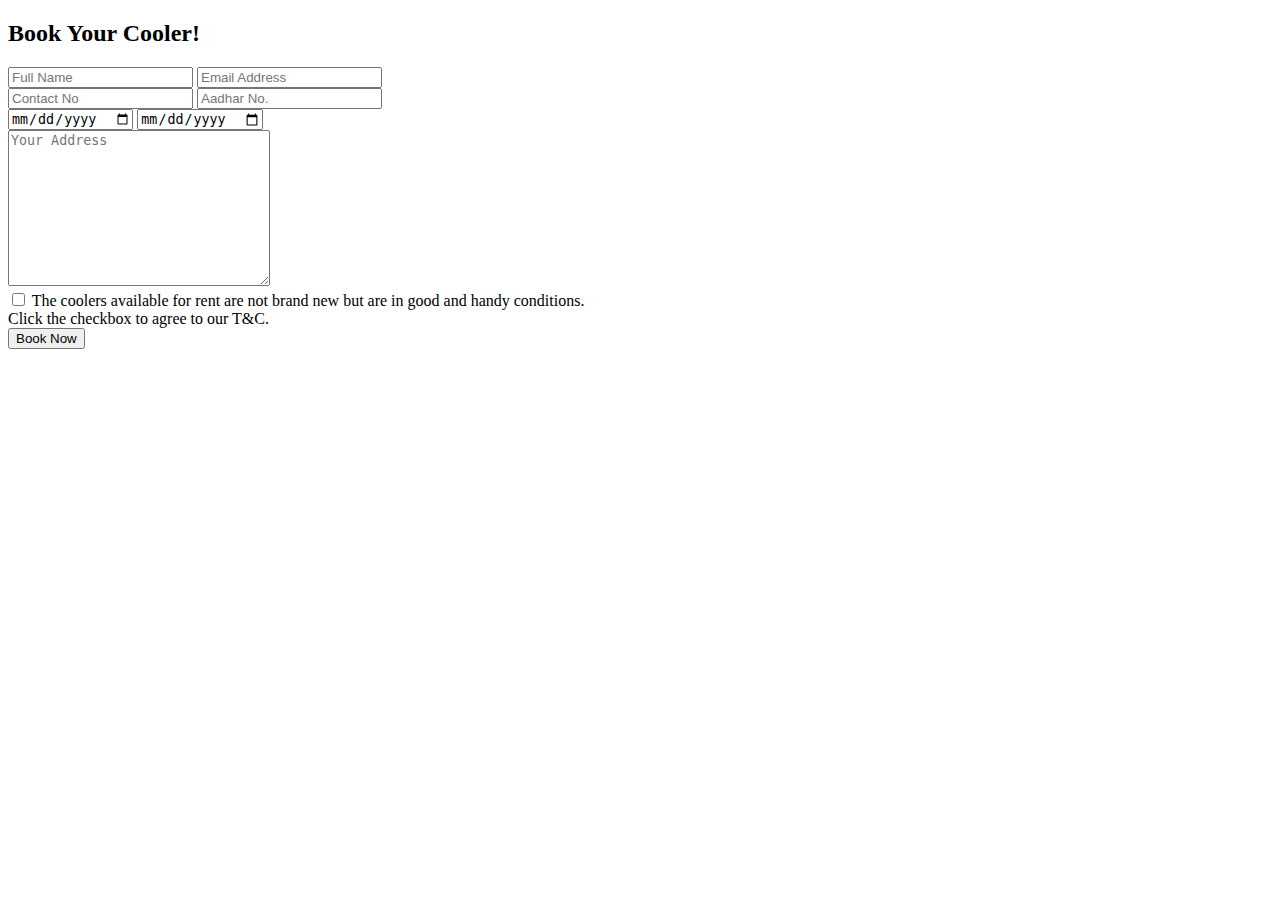
==== bookRental.html @ 2458df7a "Add files via upload" ====
<!-- <!DOCTYPE html>
<html lang="en">

<head>
    <meta charset="UTF-8">
    <meta http-equiv="X-UA-Compatible" content="IE=edge">
    <meta name="viewport" content="width=device-width, initial-scale=1.0">
   
     
    <link rel="stylesheet" href="https://cdn.jsdelivr.net/npm/swiper@9/swiper-bundle.min.css" />

  
    <link href='https://unpkg.com/boxicons@2.1.4/css/boxicons.min.css' rel='stylesheet'>

      
    <link rel="stylesheet" href="bookrental.css">
</head>

<body>
    <div>     
         
        <section class="book-rental" id="book-rental">
            <h2 class="heading">Book Your <span>Rental!</span></h2>
            
            <form method="post" name="google-sheet">
                <div class="input-box">
                    <input type="text" placeholder="Full Name" name="fullname">
                    <input type="email" placeholder="Email Address" name="email">

                </div>
                
                <div class="input-box">
                    <input type="tel" placeholder="Contact No" name="contact">
                    <input type="file" name="image" accept="image/*">

                    
                </div>

                <div class="input-box">
                    <input type="date" placeholder="startDate" name="Start Date">
                    <input type="date" placeholder="endDate" name="End Date">
                </div>
                  
                <div class="input-box">
                    <textarea name="address" id="" cols="30" rows="10" placeholder="Your Address"></textarea>
                </div>

                
                    <label>
                        <div class="input-box">
                        <input type="checkbox" name="checkbox" value="value">
                        Remember Coolers Available For Rent Are Already Used And Would Not Be In Brand New Condition
                        Click To Agree Our T&C
                        </div>
                    </label>
               

                <input type="submit" value="Book Now" class="btn" name="submit">
            </form>
        </section>
    </div>

    <script>
    const scriptURL = 'https://script.google.com/macros/s/AKfycbw1xUqYea_44ZwnPjDOKK_Tq78QHAsgFpNUxsD6uiinQGfxgMTbrOekC0xzK2_juwEb/exec'
    const form = document.forms['google-sheet']
  
    form.addEventListener('submit', e => {
      e.preventDefault()
      fetch(scriptURL, { method: 'POST', body: new FormData(form)})
        .then(response => alert("Your rental has been booked successfully!"))
        .catch(error => console.error('Error!', error.message))
    })
    </script>
</body>

</html>  -->

<!DOCTYPE html>
<html lang="en">

<head>
    <meta charset="UTF-8">
    <meta http-equiv="X-UA-Compatible" content="IE=edge">
    <meta name="viewport" content="width=device-width, initial-scale=1.0">
   
    <!-- swiper css -->
    <link rel="stylesheet" href="https://cdn.jsdelivr.net/npm/swiper@9/swiper-bundle.min.css" />

    <!-- box icons -->
    <link href='https://unpkg.com/boxicons@2.1.4/css/boxicons.min.css' rel='stylesheet'>

    <!-- custom css -->
    <link rel="stylesheet" href="bookrental.css">
</head>

<body>
    <div>     
        <!-- book rental section design -->
        <section class="book-rental" id="book-rental">
            <h2 class="heading">Book Your <span>Cooler!</span></h2>
            
            <form method="post" name="google-sheet">
                <div class="input-box">
                    <input type="text" placeholder="Full Name" name="fullname">
                    <input type="email" placeholder="Email Address" name="email">
                </div>
                
                <div class="input-box">
                    <input type="tel" placeholder="Contact No" name="contact">
                    <input type="text" name="Aadhar Card No." placeholder="Aadhar No.">
                </div>

                <div class="input-box">
                    <input type="date" placeholder="Start Date" name="Start Date">
                    <input type="date" placeholder="End Date" name="End Date">
                </div>
                  
                <div class="input-box">
                    <textarea name="address" id="" cols="30" rows="10" placeholder="Your Address"></textarea>
                </div>

                <div class="checkbox-box">
                    <input type="checkbox" name="terms" value="agree" required>
                    <label for="terms">
                        The coolers available for rent are not brand new but are in good and handy conditions. <br>
                        Click the checkbox to agree to our T&C.
                    </label>
                </div>

                <input type="submit" value="Book Now" class="btn" name="submit">
            </form>
        </section>
    </div>

    <script>
    const scriptURL = 'https://script.google.com/macros/s/AKfycbw1xUqYea_44ZwnPjDOKK_Tq78QHAsgFpNUxsD6uiinQGfxgMTbrOekC0xzK2_juwEb/exec'
    const form = document.forms['google-sheet']
  
    form.addEventListener('submit', e => {
      e.preventDefault()
      fetch(scriptURL, { method: 'POST', body: new FormData(form)})
        .then(response => alert("Your rental has been booked successfully!"))
        .catch(error => console.error('Error!', error.message))
    })
    </script>
</body>

</html>
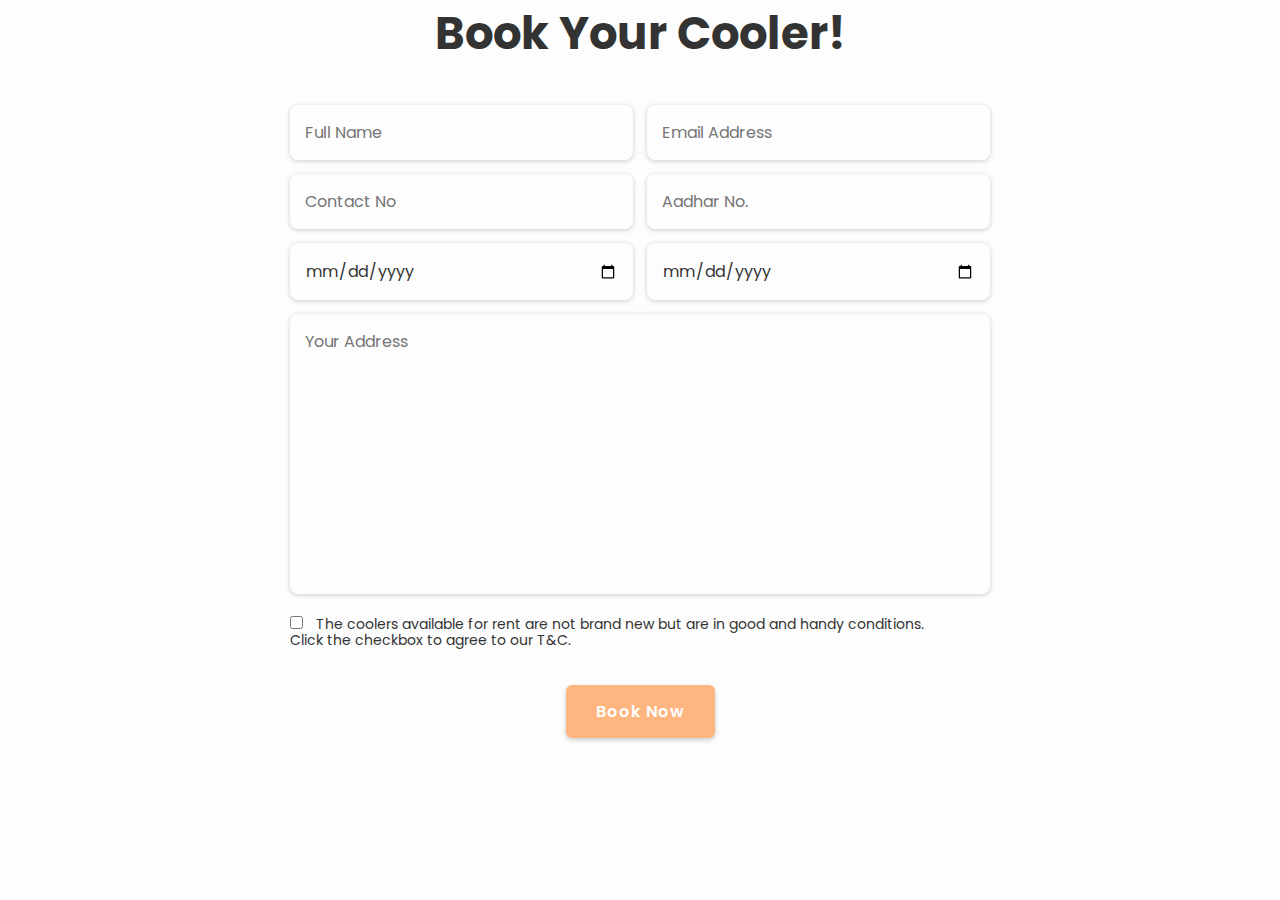
==== commit 57b49909: "Update bookRental.html" ====
--- a/bookRental.html
+++ b/bookRental.html
@@ -1,80 +1,3 @@
- <!-- <!DOCTYPE html>
-<html lang="en">
-
-<head>
-    <meta charset="UTF-8">
-    <meta http-equiv="X-UA-Compatible" content="IE=edge">
-    <meta name="viewport" content="width=device-width, initial-scale=1.0">
-   
-     
-    <link rel="stylesheet" href="https://cdn.jsdelivr.net/npm/swiper@9/swiper-bundle.min.css" />
-
-  
-    <link href='https://unpkg.com/boxicons@2.1.4/css/boxicons.min.css' rel='stylesheet'>
-
-      
-    <link rel="stylesheet" href="bookrental.css">
-</head>
-
-<body>
-    <div>     
-         
-        <section class="book-rental" id="book-rental">
-            <h2 class="heading">Book Your <span>Rental!</span></h2>
-            
-            <form method="post" name="google-sheet">
-                <div class="input-box">
-                    <input type="text" placeholder="Full Name" name="fullname">
-                    <input type="email" placeholder="Email Address" name="email">
-
-                </div>
-                
-                <div class="input-box">
-                    <input type="tel" placeholder="Contact No" name="contact">
-                    <input type="file" name="image" accept="image/*">
-
-                    
-                </div>
-
-                <div class="input-box">
-                    <input type="date" placeholder="startDate" name="Start Date">
-                    <input type="date" placeholder="endDate" name="End Date">
-                </div>
-                  
-                <div class="input-box">
-                    <textarea name="address" id="" cols="30" rows="10" placeholder="Your Address"></textarea>
-                </div>
-
-                
-                    <label>
-                        <div class="input-box">
-                        <input type="checkbox" name="checkbox" value="value">
-                        Remember Coolers Available For Rent Are Already Used And Would Not Be In Brand New Condition
-                        Click To Agree Our T&C
-                        </div>
-                    </label>
-               
-
-                <input type="submit" value="Book Now" class="btn" name="submit">
-            </form>
-        </section>
-    </div>
-
-    <script>
-    const scriptURL = 'https://script.google.com/macros/s/AKfycbw1xUqYea_44ZwnPjDOKK_Tq78QHAsgFpNUxsD6uiinQGfxgMTbrOekC0xzK2_juwEb/exec'
-    const form = document.forms['google-sheet']
-  
-    form.addEventListener('submit', e => {
-      e.preventDefault()
-      fetch(scriptURL, { method: 'POST', body: new FormData(form)})
-        .then(response => alert("Your rental has been booked successfully!"))
-        .catch(error => console.error('Error!', error.message))
-    })
-    </script>
-</body>
-
-</html>  -->
-
 <!DOCTYPE html>
 <html lang="en">
 
@@ -90,7 +13,7 @@
     <link href='https://unpkg.com/boxicons@2.1.4/css/boxicons.min.css' rel='stylesheet'>
 
     <!-- custom css -->
-    <link rel="stylesheet" href="bookrental.css">
+    <link rel="stylesheet" href="bookRental.css">
 </head>
 
 <body>
--- a/bookRental.css
+++ b/bookRental.css
@@ -0,0 +1,183 @@
+
+
+@import url('https://fonts.googleapis.com/css2?family=Poppins:wght@300;400;500;600;700;800;900&display=swap');
+
+* {
+    margin: 0;
+    padding: 0;
+    box-sizing: border-box;
+    text-decoration: none;
+    border: none;
+    outline: none;
+    scroll-behavior: smooth;
+    font-family: 'Poppins', sans-serif;
+}
+
+:root {
+    --bg-color: #fdfdfd;
+    --text-color: #333;
+    --main-color: hsl(25, 100%, 75%);
+    --white-color: #fdfdfd;
+    --shadow-color: rgba(0, 0, 0, .2);
+}
+
+*::selection {
+    background: var(--main-color);
+    color: var(--bg-color);
+}
+
+html {
+    font-size: 62.5%;
+    overflow-x: hidden;
+}
+
+body {
+    background: var(--bg-color);
+    color: var(--text-color);
+}
+
+.heading {
+    font-size: 4.5rem;
+    text-align: center;
+}
+
+.home {
+    display: flex;
+    align-items: center;
+}
+
+.btn {
+    display: inline-block;
+    padding: 1.2rem 2.8rem;
+    background: var(--main-color);
+    border-radius: .6rem;
+    box-shadow: 0 .2rem .5rem var(--shadow-color);
+    font-size: 1.6rem;
+    color: var(--white-color);
+    letter-spacing: .1rem;
+    font-weight: 600;
+    border: .2rem solid transparent;
+    transition: .5s ease;
+}
+
+.btn:hover {
+    background: transparent;
+    color: var(--main-color);
+    border-color: var(--main-color);
+}
+
+.book-rental {
+    width: 100%;
+    min-height: auto;
+    padding-bottom: 7rem;
+}
+
+.book-rental h2 {
+    align-items: center;
+    margin-bottom: 3rem;
+}
+
+.book-rental form {
+    width: 100%;
+    max-width: 70rem;
+    margin: 1rem auto;
+    text-align: center;
+    margin-bottom: 3rem;
+}
+
+.book-rental form .input-box {
+    display: flex;
+    justify-content: space-between;
+}
+
+.book-rental form .input-box input,
+.book-rental form textarea {
+    width: 100%;
+    padding: 1.5rem;
+    font-size: 1.6rem;
+    color: var(--text-color);
+    background: var(--bg-color);
+    border-radius: .8rem;
+    margin: .7rem 0;
+    box-shadow: 0 .1rem .5rem var(--shadow-color);
+}
+
+.book-rental form .input-box input {
+    width: 49%;
+}
+
+.book-rental form textarea {
+    resize: none;
+}
+
+.book-rental form .btn {
+    margin-top: 2rem;
+    cursor: pointer;
+}
+
+.checkbox-box {
+    text-align: left;
+    margin: 1.5rem 0;
+}
+
+.checkbox-box input {
+    margin-right: 1rem;
+}
+
+.checkbox-box label {
+    font-size: 1.4rem;
+    color: var(--text-color);
+    line-height: 10%;
+}
+
+@media (max-width: 768px) {
+    html {
+        font-size: 50%;
+    }
+
+    .book-rental form .input-box {
+        flex-direction: column;
+        align-items: center;
+    }
+
+    .book-rental form .input-box input {
+        width: 100%;
+    }
+
+    .book-rental form textarea {
+        width: 100%;
+    }
+
+    .checkbox-box {
+        text-align: center;
+    }
+
+    .checkbox-box label {
+        font-size: 1.2rem;
+    }
+}
+
+@media (max-width: 480px) {
+    html {
+        font-size: 45%;
+    }
+
+    .heading {
+        font-size: 3.5rem;
+    }
+
+    .btn {
+        padding: 1rem 2.4rem;
+        font-size: 1.4rem;
+    }
+
+    .book-rental form .input-box input,
+    .book-rental form textarea {
+        padding: 1.2rem;
+        font-size: 1.4rem;
+    }
+
+    .checkbox-box label {
+        font-size: 1rem;
+    }
+}